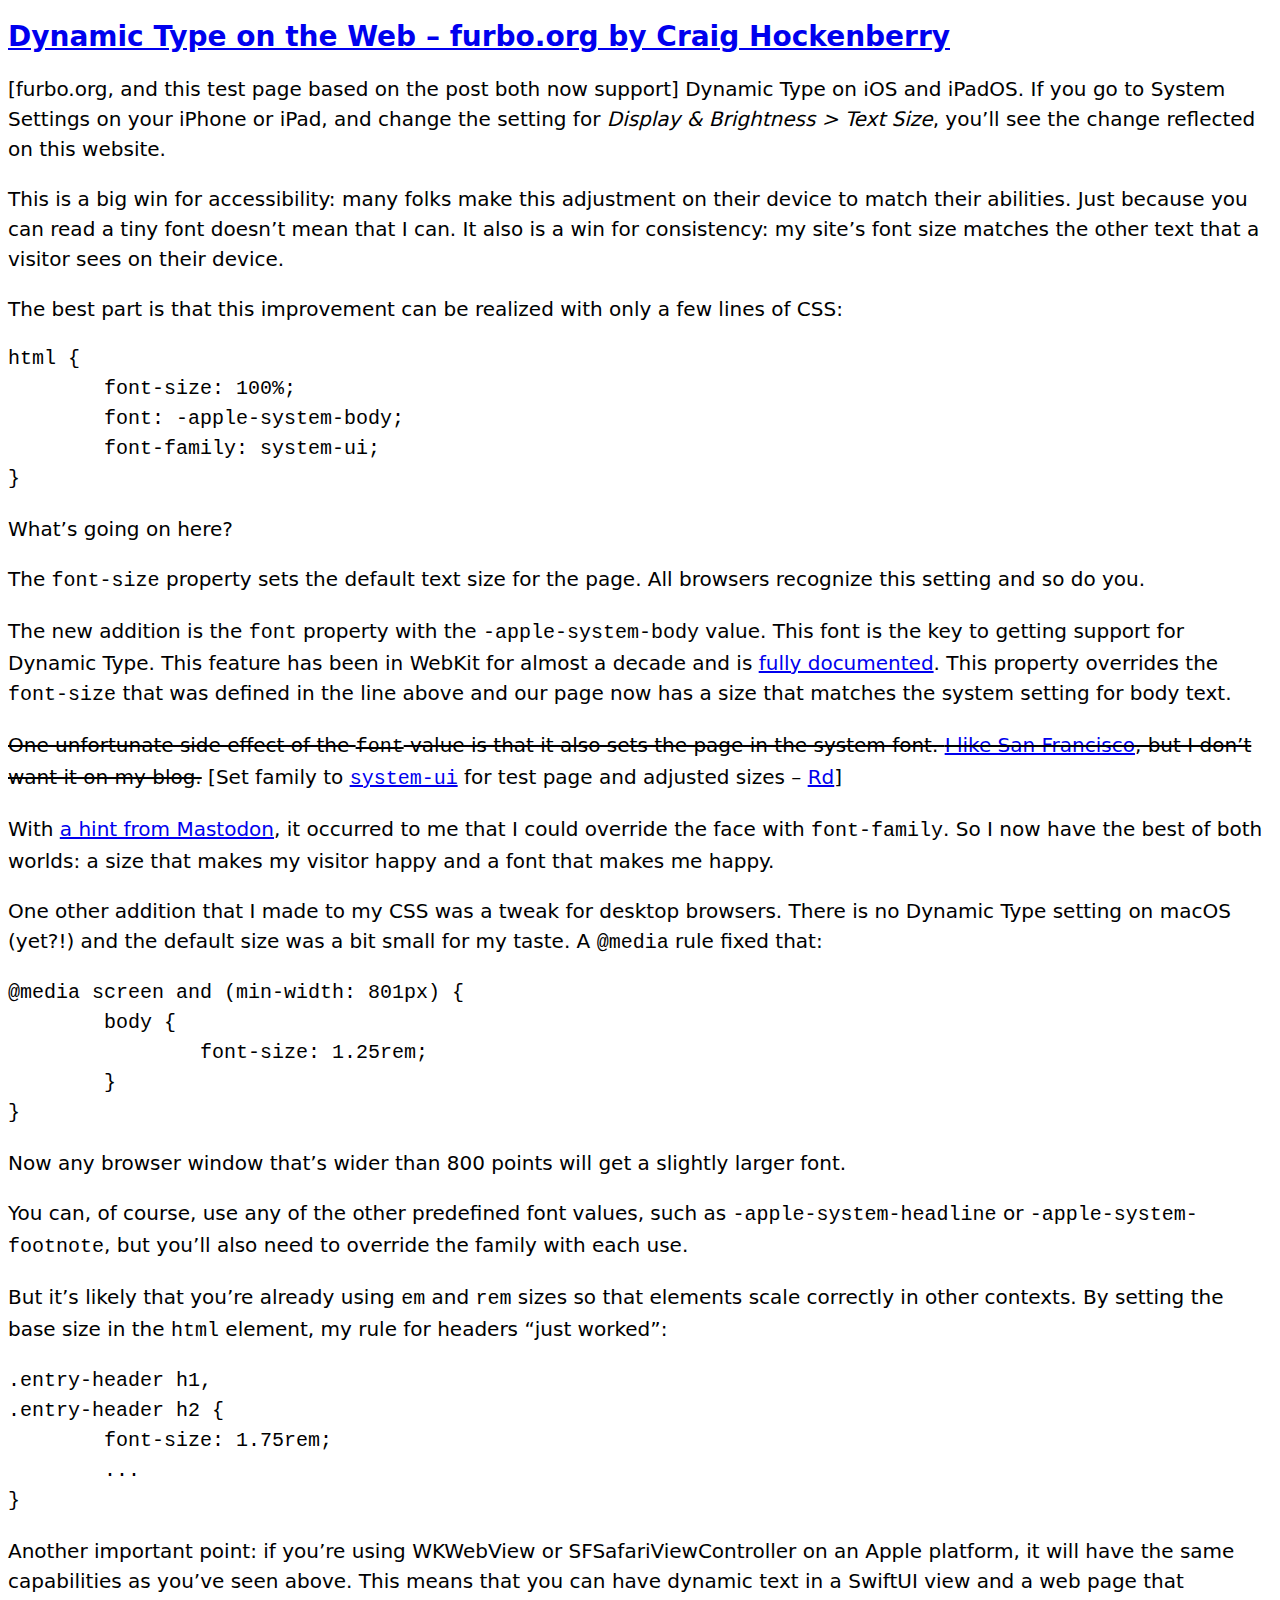
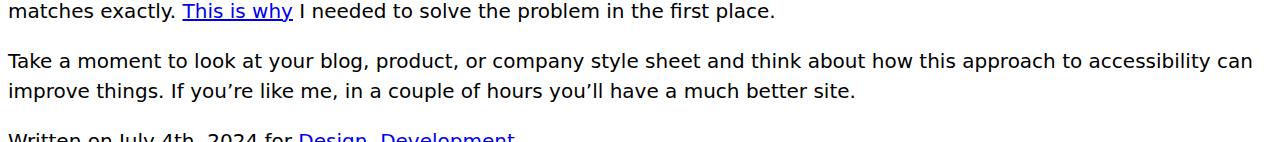
==== index.html @ a7248f32 "init" ====
<!doctype html><html lang="en"><head><meta charset="utf-8">
	<title></title>
	<meta name="viewport" content="width=device-width, initial-scale=1.0">
	<!-- 
		this file
		index.html
		pairs with
		apple-system-body-dynamic-type.css
	 --><link rel="stylesheet" type="text/css" href="./apple-system-body-dynamic-type.css">
</head><body>
<main id="main" class="site-main" role="main">

<article class="post type-post status-publish format-standard hentry category-design category-development">

<div class="entry-header">
<h1 class="entry-title"><a href="https://furbo.org/2024/07/04/dynamic-type-on-the-web/">Dynamic Type on the Web – furbo.org by Craig Hockenberry</a></h1>
</div><!-- .entry-header -->

<div class="entry-content">

<p>[furbo.org, and this test page based on the post both now support] Dynamic Type on iOS and iPadOS. If you go to System Settings on your iPhone or iPad, and change the setting for <em>Display &amp; Brightness &gt; Text Size</em>, you’ll see the change reflected on this website.</p>

<p>This is a big win for accessibility: many folks make this adjustment on their device to match their abilities. Just because you can read a tiny font doesn’t mean that I can. It also is a win for consistency: my site’s font size matches the other text that a visitor sees on their device.</p>

<p>The best part is that this improvement can be realized with only a few lines of CSS:</p>

<pre class="wp-block-preformatted">html {
	font-size: 100%;
	font: -apple-system-body;
	font-family: system-ui;
}</pre>

<p>What’s going on here?</p>

<p>The <code>font-size</code> property sets the default text size for the page. All browsers recognize this setting and so do you.</p>

<p>The new addition is the <code>font</code> property with the <code>-apple-system-body</code> value. This font is the key to getting support for Dynamic Type. This feature has been in WebKit for almost a decade and is <a href="https://webkit.org/blog/3709/using-the-system-font-in-web-content/">fully documented</a>. This property overrides the <code>font-size</code> that was defined in the line above and our page now has a size that matches the system setting for body text.</p>

<p><s>One unfortunate side effect of the <code>font</code> value is that it also sets the page in the system font. <a href="https://furbo.org/2018/03/28/system-fonts-in-css/">I like San Francisco</a>, but I don’t want it on my blog.</s> [Set family to <code><a href="https://developer.mozilla.org/en-US/docs/Web/CSS/font-family#system-ui">system-ui</a></code> for test page and adjusted sizes – <a href="https://rdela.com">Rd</a>]</p>

<p>With <a href="https://mastodon.social/@josephduffy/112724880007396459">a hint from Mastodon</a>, it occurred to me that I could override the face with <code>font-family</code>. So I now have the best of both worlds: a size that makes my visitor happy and a font that makes me happy.</p>

<p>One other addition that I made to my CSS was a tweak for desktop browsers. There is no Dynamic Type setting on macOS (yet?!) and the default size was a bit small for my taste. A <code>@media</code> rule fixed that:</p>

<pre class="wp-block-preformatted">@media screen and (min-width: 801px) {
	body {
		font-size: 1.25rem;
	}
}</pre>

<p>Now any browser window that’s wider than 800 points will get a slightly larger font.</p>

<p>You can, of course, use any of the other predefined font values, such as <code>-apple-system-headline</code> or <code>-apple-system-footnote</code>, but you’ll also need to override the family with each use.</p>

<p>But it’s likely that you’re already using <code>em</code> and <code>rem</code> sizes so that elements scale correctly in other contexts. By setting the base size in the <code>html</code> element, my rule for headers “just worked”:</p>

<pre class="wp-block-preformatted">.entry-header h1,
.entry-header h2 {
	font-size: 1.75rem;
	...
}</pre>

<p>Another important point: if you’re using WKWebView or SFSafariViewController on an Apple platform, it will have the same capabilities as you’ve seen above. This means that you can have dynamic text in a SwiftUI view and a web page that matches exactly. <a href="https://www.kickstarter.com/projects/iconfactory/project-tapestry">This is why</a> I needed to solve the problem in the first place.</p>

<p>Take a moment to look at your blog, product, or company style sheet and think about how this approach to accessibility can improve things. If you’re like me, in a couple of hours you’ll have a much better site.</p>
</div><!-- .entry-content -->

<div class="entry-footer">
Written on July 4th, 2024	for <a href="https://furbo.org/category/design/" rel="category tag">Design</a>, <a href="https://furbo.org/category/development/" rel="category tag">Development</a>
</div><!-- .entry-footer -->

</article>

</main>
</body></html>
---- apple-system-body-dynamic-type.css ----
/*
apple-system-body-dynamic-type.css
https://furbo.org/2024/07/04/dynamic-type-on-the-web/
*/
html {
	font-size: 100%;
	font: -apple-system-body;
	font-family: system-ui;
	line-height: 1.5;
}

.entry-header h1,
.entry-header h2 {
	font-size: 1.75rem;
	line-height: 1.25;
}

@media screen and (min-width: 801px) {
	body {
		font-size: 1.25rem;
	}
}
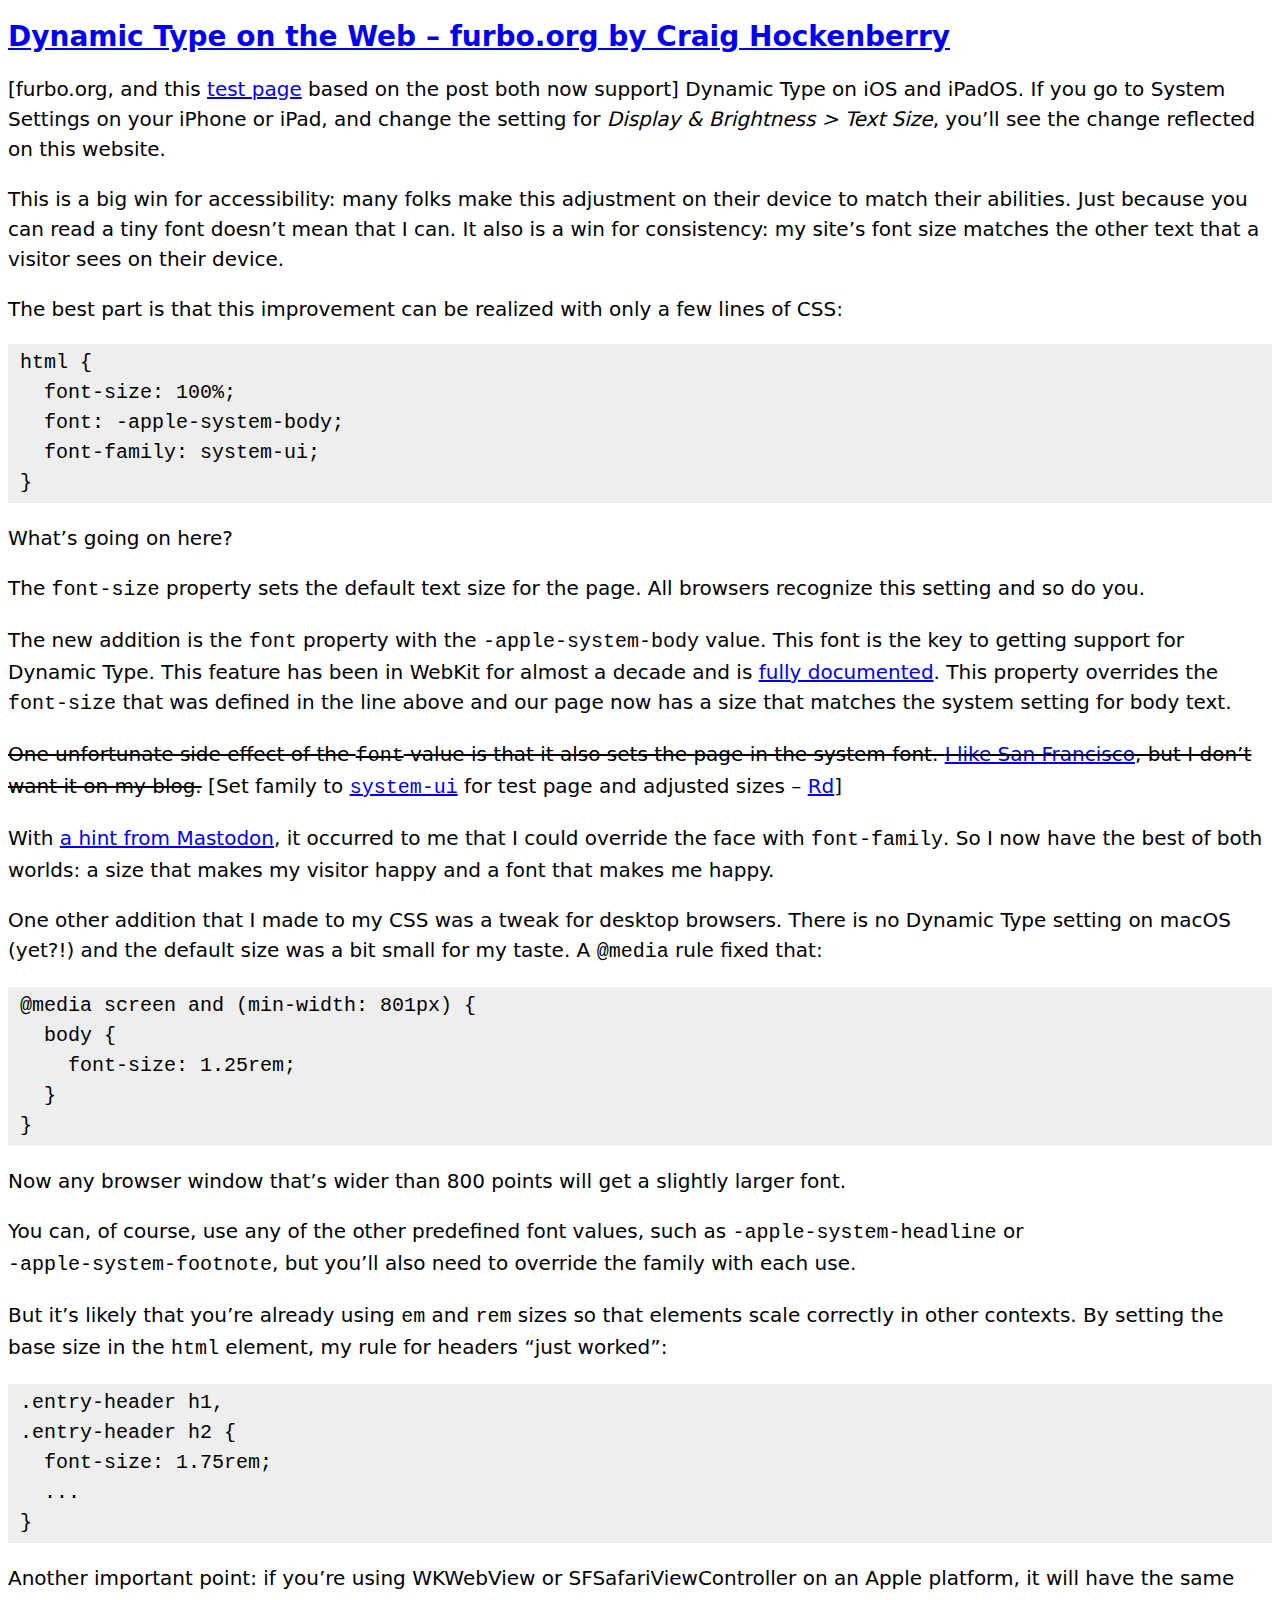
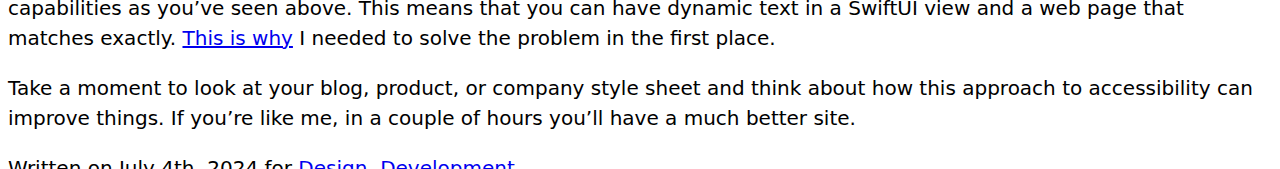
==== commit 5b358f85: "link to repo + add title" ====
--- a/index.html
+++ b/index.html
@@ -1,5 +1,5 @@
 <!doctype html><html lang="en"><head><meta charset="utf-8">
-	<title></title>
+	<title>Dynamic Type on the Web – furbo.org by Craig Hockenberry</title>
 	<meta name="viewport" content="width=device-width, initial-scale=1.0">
 	<!-- 
 		this file
@@ -18,7 +18,7 @@
 
 <div class="entry-content">
 
-<p>[furbo.org, and this test page based on the post both now support] Dynamic Type on iOS and iPadOS. If you go to System Settings on your iPhone or iPad, and change the setting for <em>Display &amp; Brightness &gt; Text Size</em>, you’ll see the change reflected on this website.</p>
+<p>[furbo.org, and this <a href="https://github.com/rdela/apple-system-body-dynamic-type">test page</a> based on the post both now support] Dynamic Type on iOS and iPadOS. If you go to System Settings on your iPhone or iPad, and change the setting for <em>Display &amp; Brightness &gt; Text Size</em>, you’ll see the change reflected on this website.</p>
 
 <p>This is a big win for accessibility: many folks make this adjustment on their device to match their abilities. Just because you can read a tiny font doesn’t mean that I can. It also is a win for consistency: my site’s font size matches the other text that a visitor sees on their device.</p>
 
--- a/apple-system-body-dynamic-type.css
+++ b/apple-system-body-dynamic-type.css
@@ -7,6 +7,26 @@
 	font: -apple-system-body;
 	font-family: system-ui;
 	line-height: 1.5;
+}
+
+pre,
+code {
+	font-family: 'Monaco',monospace;
+	hyphens: none;
+	line-height: 1.5;
+	overflow-wrap: break-word;
+	tab-size: 2;
+	text-align: left;
+	white-space: pre;
+	word-break: break-word;
+	word-spacing: normal;
+}
+
+pre {
+	background-color: #eee;
+	margin: .90625rem 0 1.25rem;
+	overflow: auto;
+	padding: .25rem .75rem .3125rem;
 }
 
 .entry-header h1,
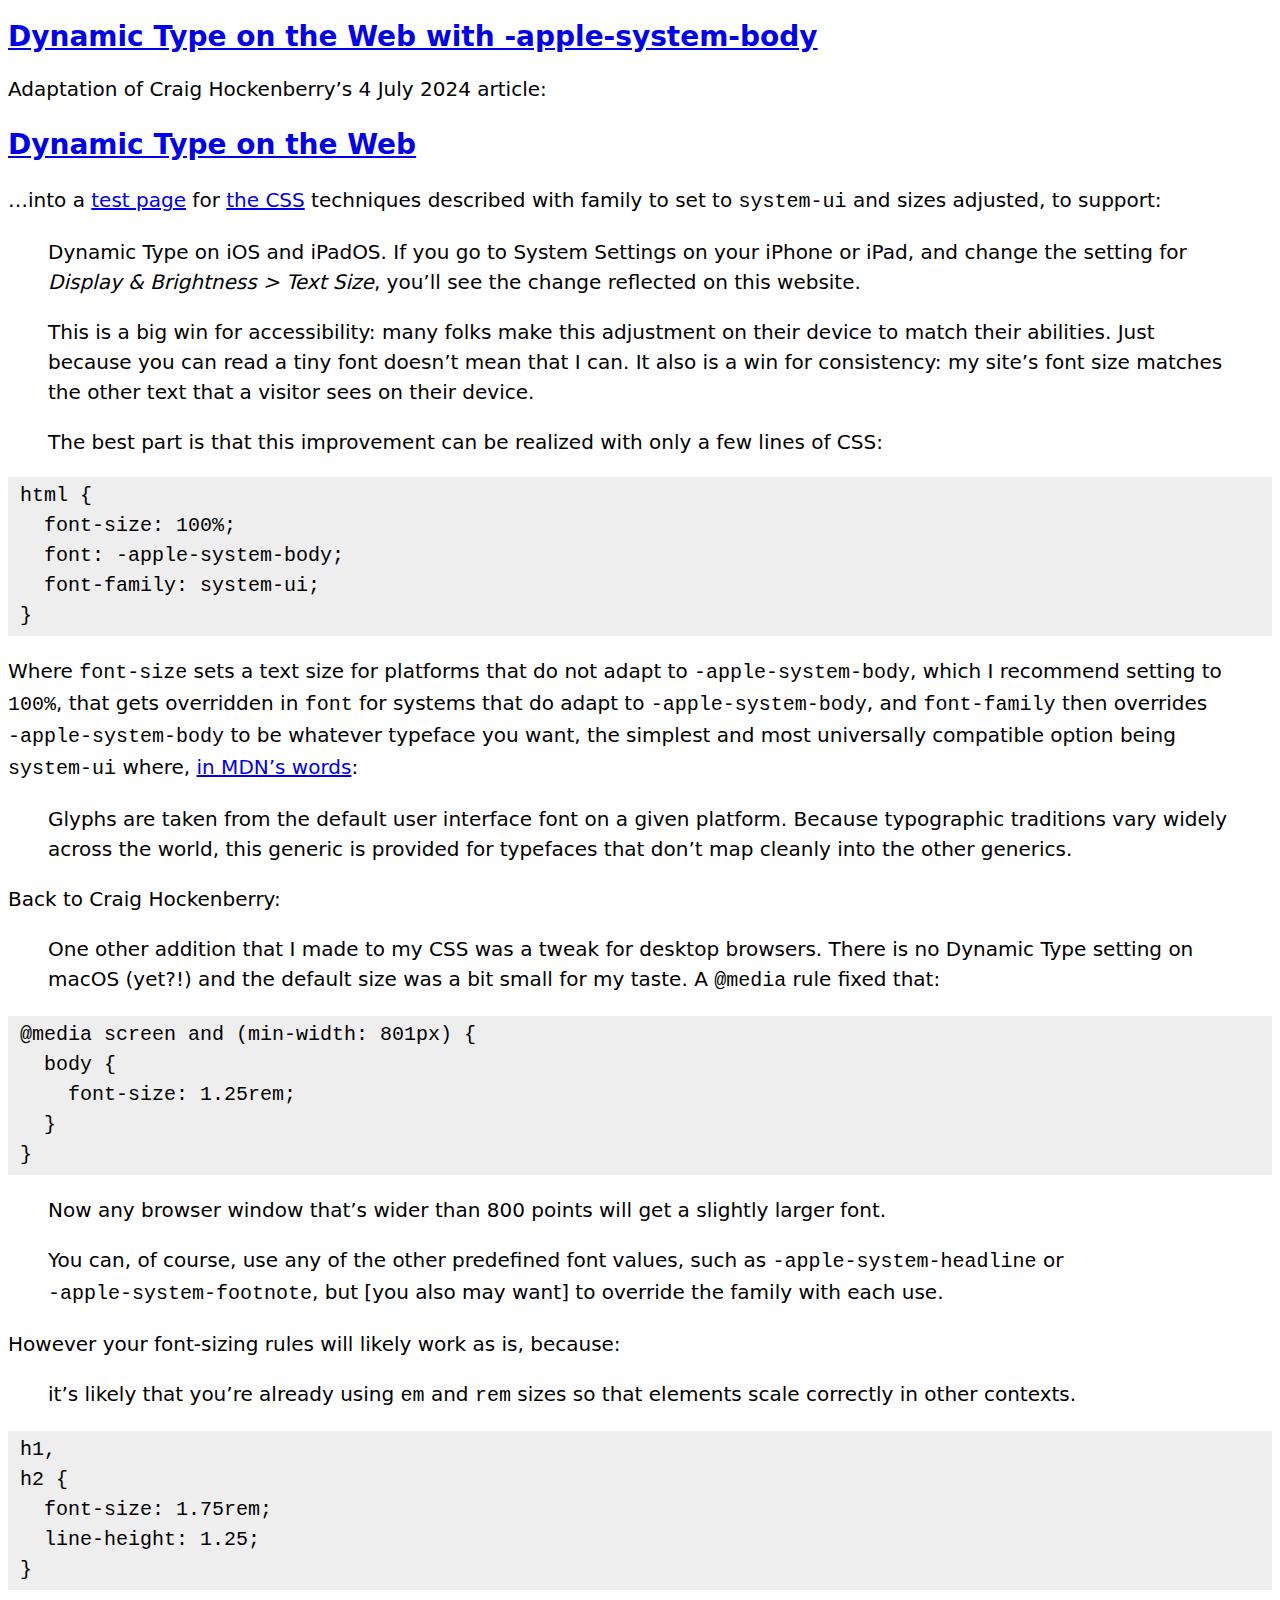
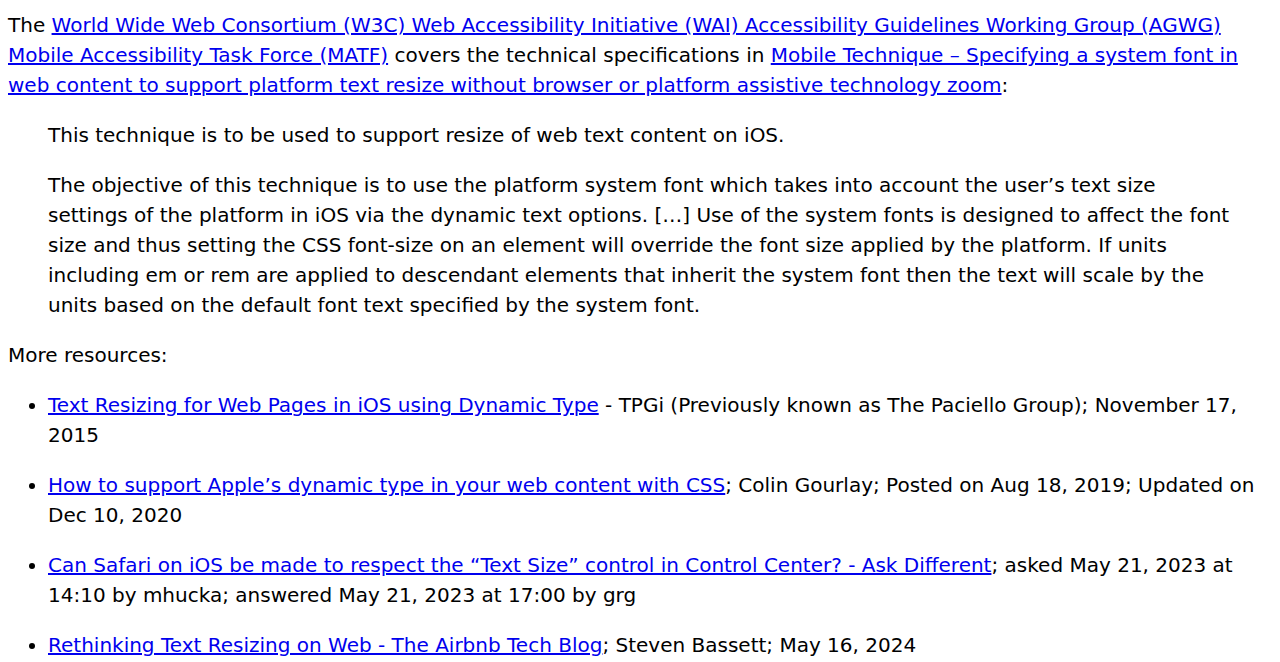
==== commit 377829f9: "missed quote" ====
--- a/index.html
+++ b/index.html
@@ -8,66 +8,75 @@
 		apple-system-body-dynamic-type.css
 	 --><link rel="stylesheet" type="text/css" href="./apple-system-body-dynamic-type.css">
 </head><body>
-<main id="main" class="site-main" role="main">
+<main id="main" role="main">
 
-<article class="post type-post status-publish format-standard hentry category-design category-development">
+<article class="post hentry">
 
-<div class="entry-header">
-<h1 class="entry-title"><a href="https://furbo.org/2024/07/04/dynamic-type-on-the-web/">Dynamic Type on the Web – furbo.org by Craig Hockenberry</a></h1>
-</div><!-- .entry-header -->
+<h1 id="dynamic-type-on-the-web-with--apple-system-body"><a href="https://github.com/rdela/apple-system-body-dynamic-type">Dynamic Type on the Web with -apple-system-body</a></h1>
 
-<div class="entry-content">
+<p>Adaptation of Craig Hockenberry’s 4 July 2024 article:</p>
 
-<p>[furbo.org, and this <a href="https://github.com/rdela/apple-system-body-dynamic-type">test page</a> based on the post both now support] Dynamic Type on iOS and iPadOS. If you go to System Settings on your iPhone or iPad, and change the setting for <em>Display &amp; Brightness &gt; Text Size</em>, you’ll see the change reflected on this website.</p>
+<h2 id="dynamic-type-on-the-web"><a href="https://furbo.org/2024/07/04/dynamic-type-on-the-web/">Dynamic Type on the Web</a></h2>
+
+<p>…into a <a href="https://dynamictype.netlify.app/">test page</a> for <a href="./apple-system-body-dynamic-type.css">the CSS</a> techniques described with family to set to <code>system-ui</code> and sizes adjusted, to support:</p>
+
+<blockquote><p>Dynamic Type on iOS and iPadOS. If you go to System Settings on your iPhone or iPad, and change the setting for <em>Display &amp; Brightness &gt; Text Size</em>, you’ll see the change reflected on this website.</p>
 
 <p>This is a big win for accessibility: many folks make this adjustment on their device to match their abilities. Just because you can read a tiny font doesn’t mean that I can. It also is a win for consistency: my site’s font size matches the other text that a visitor sees on their device.</p>
 
-<p>The best part is that this improvement can be realized with only a few lines of CSS:</p>
+<p>The best part is that this improvement can be realized with only a few lines of CSS:</p></blockquote>
 
-<pre class="wp-block-preformatted">html {
+<pre><code class="css">html {
 	font-size: 100%;
 	font: -apple-system-body;
 	font-family: system-ui;
-}</pre>
+}</code></pre>
 
-<p>What’s going on here?</p>
 
-<p>The <code>font-size</code> property sets the default text size for the page. All browsers recognize this setting and so do you.</p>
+<p>Where <code>font-size</code> sets a text size for platforms that do not adapt to <code>-apple-system-body</code>, which I recommend setting to <code>100%</code>, that gets overridden in <code>font</code> for systems that do adapt to <code>-apple-system-body</code>, and <code>font-family</code> then overrides <code>-apple-system-body</code> to be whatever typeface you want, the simplest and most universally compatible option being <code>system-ui</code> where, <a href="https://developer.mozilla.org/en-US/docs/Web/CSS/font-family#system-ui">in MDN’s words</a>:</p>
 
-<p>The new addition is the <code>font</code> property with the <code>-apple-system-body</code> value. This font is the key to getting support for Dynamic Type. This feature has been in WebKit for almost a decade and is <a href="https://webkit.org/blog/3709/using-the-system-font-in-web-content/">fully documented</a>. This property overrides the <code>font-size</code> that was defined in the line above and our page now has a size that matches the system setting for body text.</p>
+<blockquote><p>Glyphs are taken from the default user interface font on a given platform. Because typographic traditions vary widely across the world, this generic is provided for typefaces that don&rsquo;t map cleanly into the other generics.</p></blockquote>
 
-<p><s>One unfortunate side effect of the <code>font</code> value is that it also sets the page in the system font. <a href="https://furbo.org/2018/03/28/system-fonts-in-css/">I like San Francisco</a>, but I don’t want it on my blog.</s> [Set family to <code><a href="https://developer.mozilla.org/en-US/docs/Web/CSS/font-family#system-ui">system-ui</a></code> for test page and adjusted sizes – <a href="https://rdela.com">Rd</a>]</p>
+<p>Back to Craig Hockenberry:</p>
 
-<p>With <a href="https://mastodon.social/@josephduffy/112724880007396459">a hint from Mastodon</a>, it occurred to me that I could override the face with <code>font-family</code>. So I now have the best of both worlds: a size that makes my visitor happy and a font that makes me happy.</p>
+<blockquote><p>One other addition that I made to my CSS was a tweak for desktop browsers. There is no Dynamic Type setting on macOS (yet?!) and the default size was a bit small for my taste. A <code>@media</code> rule fixed that:</p></blockquote>
 
-<p>One other addition that I made to my CSS was a tweak for desktop browsers. There is no Dynamic Type setting on macOS (yet?!) and the default size was a bit small for my taste. A <code>@media</code> rule fixed that:</p>
-
-<pre class="wp-block-preformatted">@media screen and (min-width: 801px) {
+<pre><code class="css">@media screen and (min-width: 801px) {
 	body {
 		font-size: 1.25rem;
 	}
-}</pre>
+}</code></pre>
 
-<p>Now any browser window that’s wider than 800 points will get a slightly larger font.</p>
 
-<p>You can, of course, use any of the other predefined font values, such as <code>-apple-system-headline</code> or <code>-apple-system-footnote</code>, but you’ll also need to override the family with each use.</p>
+<blockquote><p>Now any browser window that’s wider than 800 points will get a slightly larger font.</p>
 
-<p>But it’s likely that you’re already using <code>em</code> and <code>rem</code> sizes so that elements scale correctly in other contexts. By setting the base size in the <code>html</code> element, my rule for headers “just worked”:</p>
+<p>You can, of course, use any of the other predefined font values, such as <code>-apple-system-headline</code> or <code>-apple-system-footnote</code>, but [you also may want] to override the family with each use.</p></blockquote>
 
-<pre class="wp-block-preformatted">.entry-header h1,
-.entry-header h2 {
+<p>However your font-sizing rules will likely work as is, because:</p>
+
+<blockquote><p>it’s likely that you’re already using <code>em</code> and <code>rem</code> sizes so that elements scale correctly in other contexts.</p></blockquote>
+
+<pre><code class="css">h1,
+h2 {
 	font-size: 1.75rem;
-	...
-}</pre>
+	line-height: 1.25;
+}</code></pre>
 
-<p>Another important point: if you’re using WKWebView or SFSafariViewController on an Apple platform, it will have the same capabilities as you’ve seen above. This means that you can have dynamic text in a SwiftUI view and a web page that matches exactly. <a href="https://www.kickstarter.com/projects/iconfactory/project-tapestry">This is why</a> I needed to solve the problem in the first place.</p>
 
-<p>Take a moment to look at your blog, product, or company style sheet and think about how this approach to accessibility can improve things. If you’re like me, in a couple of hours you’ll have a much better site.</p>
-</div><!-- .entry-content -->
+<p>The <a href="https://www.w3.org/WAI/about/groups/task-forces/matf/">World Wide Web Consortium (W3C) Web Accessibility Initiative (WAI) Accessibility Guidelines Working Group (AGWG) Mobile Accessibility Task Force (MATF)</a> covers the technical specifications in <a href="https://www.w3.org/WAI/GL/mobile-a11y-tf/wiki/Specifying_a_system_font_in_web_content_to_support_platform_text_resize_without_browser_or_platform_assistive_technology_zoom.#User_Agent_and_Assistive_Technology_Support_Notes">Mobile Technique – Specifying a system font in web content to support platform text resize without browser or platform assistive technology zoom</a>:</p>
 
-<div class="entry-footer">
-Written on July 4th, 2024	for <a href="https://furbo.org/category/design/" rel="category tag">Design</a>, <a href="https://furbo.org/category/development/" rel="category tag">Development</a>
-</div><!-- .entry-footer -->
+<blockquote><p>This technique is to be used to support resize of web text content on iOS.</p>
+
+<p>The objective of this technique is to use the platform system font which takes into account the user’s text size settings of the platform in iOS via the dynamic text options. […] Use of the system fonts is designed to affect the font size and thus setting the CSS font-size on an element will override the font size applied by the platform. If units including em or rem are applied to descendant elements that inherit the system font then the text will scale by the units based on the default font text specified by the system font.</p></blockquote>
+
+<p>More resources:</p>
+
+<ul>
+<li><p><a href="https://www.tpgi.com/text-resizing-web-pages-ios-using-dynamic-type/">Text Resizing for Web Pages in iOS using Dynamic Type</a> - TPGi (Previously known as The Paciello Group); November 17, 2015</p></li>
+<li><p><a href="https://dev.to/colingourlay/how-to-support-apple-s-dynamic-text-in-your-web-content-with-css-40c0">How to support Apple&rsquo;s dynamic type in your web content with CSS</a>; Colin Gourlay; Posted on Aug 18, 2019; Updated on Dec 10, 2020</p></li>
+<li><p><a href="https://apple.stackexchange.com/questions/460132/can-safari-on-ios-be-made-to-respect-the-text-size-control-in-control-center">Can Safari on iOS be made to respect the “Text Size” control in Control Center? - Ask Different</a>; asked May 21, 2023 at 14:10 by mhucka; answered May 21, 2023 at 17:00 by grg</p></li>
+<li><p><a href="https://medium.com/airbnb-engineering/rethinking-text-resizing-on-web-1047b12d2881">Rethinking Text Resizing on Web - The Airbnb Tech Blog</a>; Steven Bassett; May 16, 2024</p></li>
+</ul>
 
 </article>
 
--- a/apple-system-body-dynamic-type.css
+++ b/apple-system-body-dynamic-type.css
@@ -1,5 +1,7 @@
 /*
 apple-system-body-dynamic-type.css
+https://github.com/rdela/apple-system-body-dynamic-type
+inspired by
 https://furbo.org/2024/07/04/dynamic-type-on-the-web/
 */
 html {
@@ -7,6 +9,18 @@
 	font: -apple-system-body;
 	font-family: system-ui;
 	line-height: 1.5;
+}
+
+@media screen and (min-width: 801px) {
+	body {
+		font-size: 1.25rem;
+	}
+}
+
+h1,
+h2 {
+	font-size: 1.75rem;
+	line-height: 1.25;
 }
 
 pre,
@@ -28,15 +42,3 @@
 	overflow: auto;
 	padding: .25rem .75rem .3125rem;
 }
-
-.entry-header h1,
-.entry-header h2 {
-	font-size: 1.75rem;
-	line-height: 1.25;
-}
-
-@media screen and (min-width: 801px) {
-	body {
-		font-size: 1.25rem;
-	}
-}
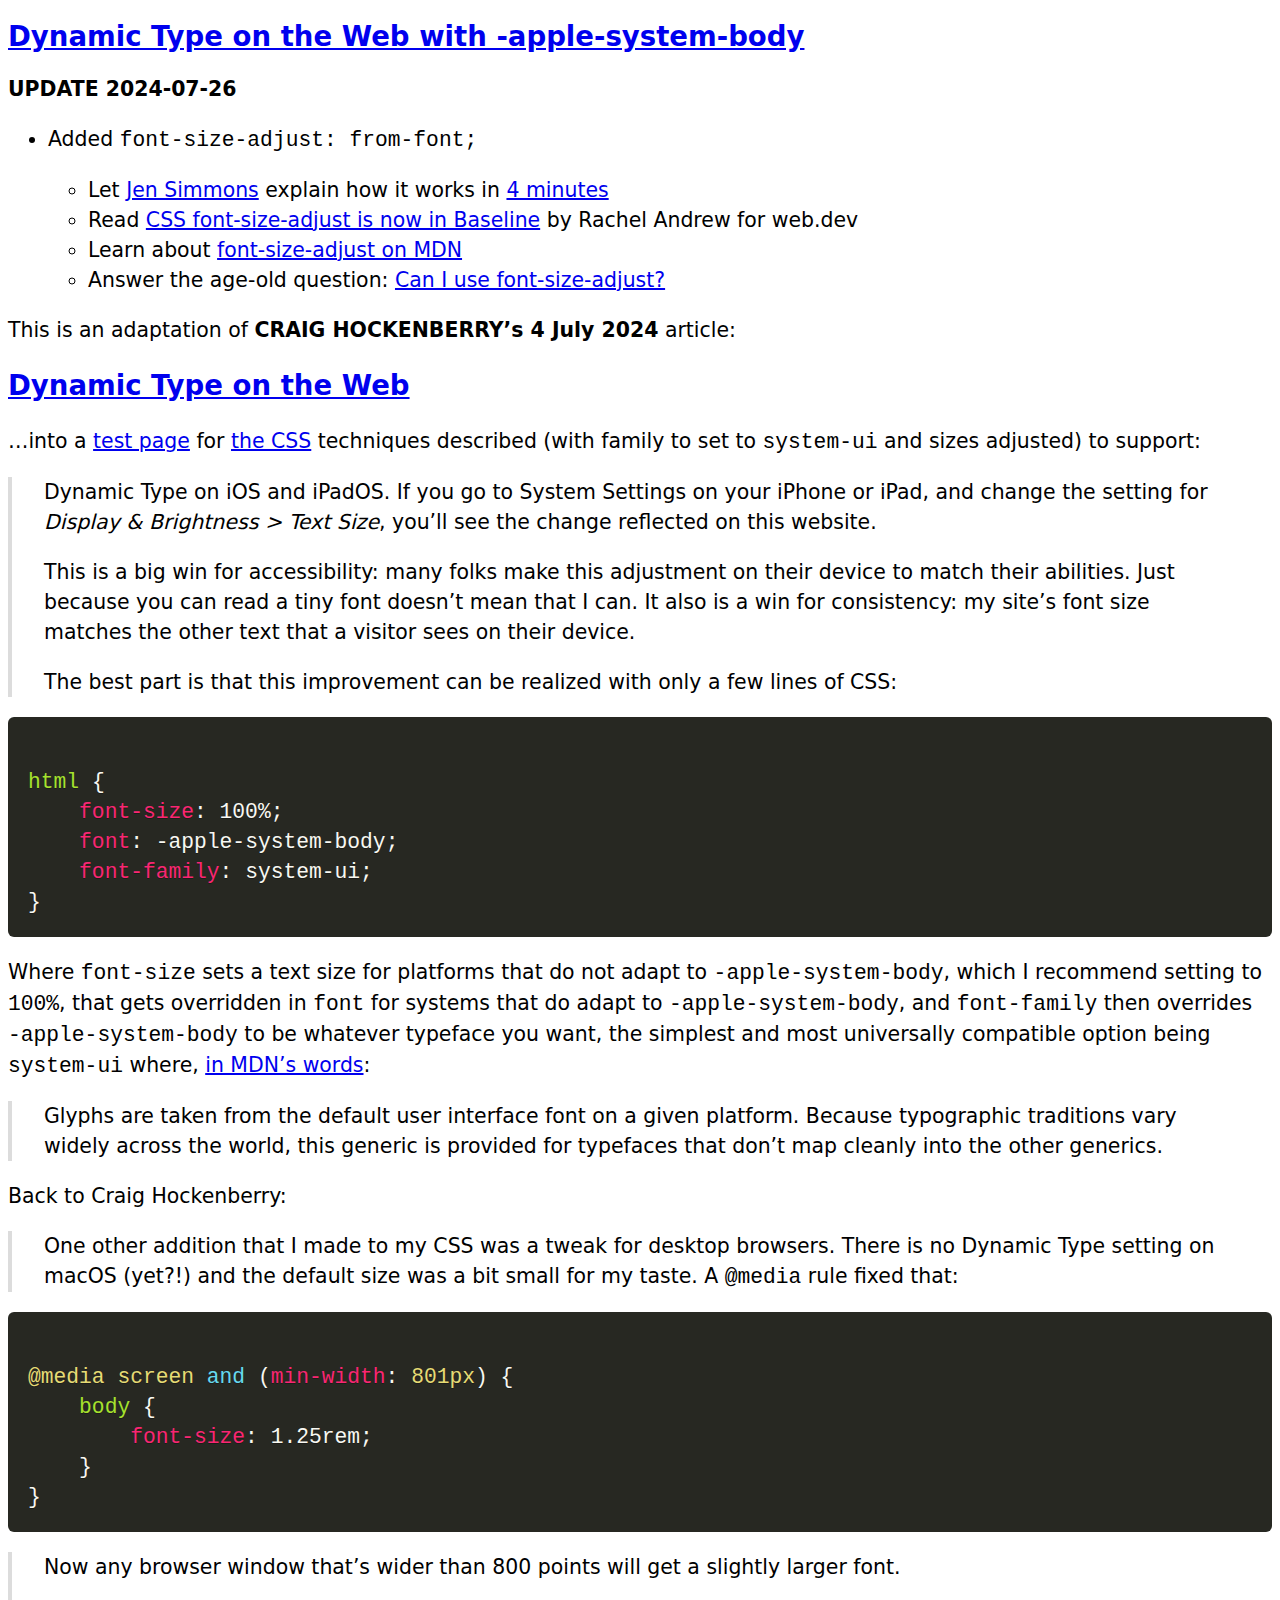
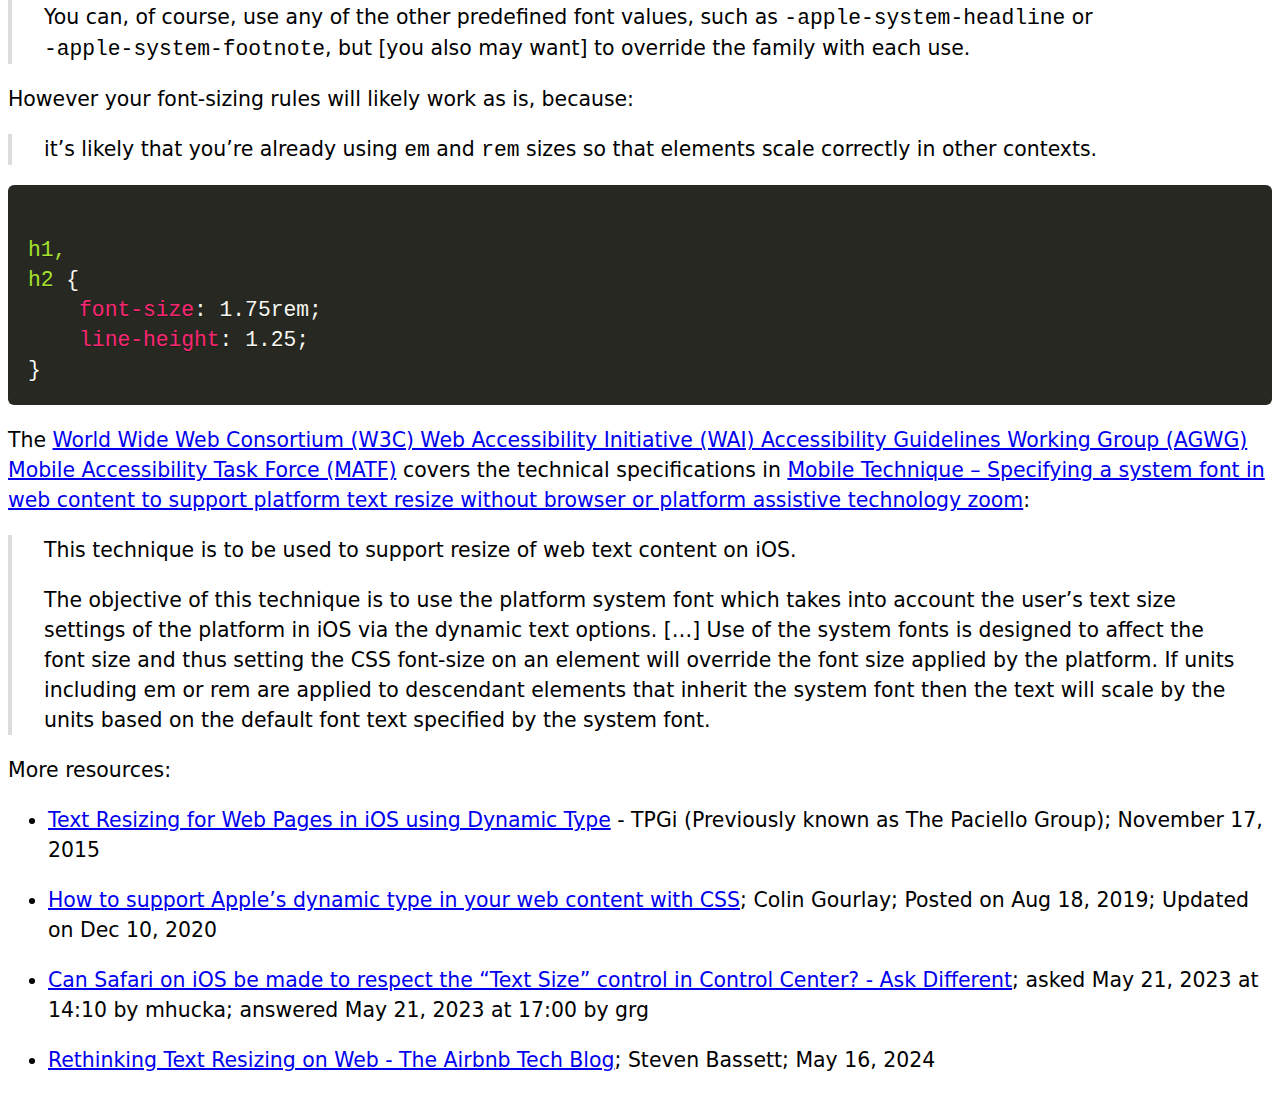
==== commit 2877f0fb: "add font-size-adjust docs and prism css syntax highlighting" ====
--- a/index.html
+++ b/index.html
@@ -7,6 +7,7 @@
 		pairs with
 		apple-system-body-dynamic-type.css
 	 --><link rel="stylesheet" type="text/css" href="./apple-system-body-dynamic-type.css">
+	<link href="./prism.css" rel="stylesheet" />
 </head><body>
 <main id="main" role="main">
 
@@ -14,11 +15,26 @@
 
 <h1 id="dynamic-type-on-the-web-with--apple-system-body"><a href="https://github.com/rdela/apple-system-body-dynamic-type">Dynamic Type on the Web with -apple-system-body</a></h1>
 
-<p>Adaptation of Craig Hockenberry’s 4 July 2024 article:</p>
+<p><strong>UPDATE 2024-07-26</strong></p>
+
+<ul>
+<li><p>Added <code>font-size-adjust: from-font;</code></p>
+
+<ul>
+<li>Let <a href="https://front-end.social/@jensimmons/112842454415587676">Jen Simmons</a> explain how it works in <a href="https://youtu.be/uadAfE6cAoM?t=1338">4 minutes</a></li>
+<li>Read <a href="https://web.dev/blog/font-size-adjust">CSS font-size-adjust is now in Baseline</a> by Rachel Andrew for web.dev</li>
+<li>Learn about <a href="https://developer.mozilla.org/en-US/docs/Web/CSS/font-size-adjust">font-size-adjust on MDN</a></li>
+<li>Answer the age-old question: <a href="https://caniuse.com/font-size-adjust">Can I use font-size-adjust?</a></li>
+</ul>
+</li>
+</ul>
+
+
+<p>This is an adaptation of <strong>CRAIG HOCKENBERRY’s 4 July 2024</strong> article:</p>
 
 <h2 id="dynamic-type-on-the-web"><a href="https://furbo.org/2024/07/04/dynamic-type-on-the-web/">Dynamic Type on the Web</a></h2>
 
-<p>…into a <a href="https://dynamictype.netlify.app/">test page</a> for <a href="./apple-system-body-dynamic-type.css">the CSS</a> techniques described with family to set to <code>system-ui</code> and sizes adjusted, to support:</p>
+<p>…into a <a href="https://dynamictype.netlify.app/">test page</a> for <a href="./apple-system-body-dynamic-type.css">the CSS</a> techniques described (with family to set to <code>system-ui</code> and sizes adjusted) to support:</p>
 
 <blockquote><p>Dynamic Type on iOS and iPadOS. If you go to System Settings on your iPhone or iPad, and change the setting for <em>Display &amp; Brightness &gt; Text Size</em>, you’ll see the change reflected on this website.</p>
 
@@ -26,12 +42,13 @@
 
 <p>The best part is that this improvement can be realized with only a few lines of CSS:</p></blockquote>
 
-<pre><code class="css">html {
-	font-size: 100%;
-	font: -apple-system-body;
-	font-family: system-ui;
-}</code></pre>
-
+<pre><code class="language-css">
+html {
+    font-size: 100%;
+    font: -apple-system-body;
+    font-family: system-ui;
+}
+</code></pre>
 
 <p>Where <code>font-size</code> sets a text size for platforms that do not adapt to <code>-apple-system-body</code>, which I recommend setting to <code>100%</code>, that gets overridden in <code>font</code> for systems that do adapt to <code>-apple-system-body</code>, and <code>font-family</code> then overrides <code>-apple-system-body</code> to be whatever typeface you want, the simplest and most universally compatible option being <code>system-ui</code> where, <a href="https://developer.mozilla.org/en-US/docs/Web/CSS/font-family#system-ui">in MDN’s words</a>:</p>
 
@@ -41,12 +58,13 @@
 
 <blockquote><p>One other addition that I made to my CSS was a tweak for desktop browsers. There is no Dynamic Type setting on macOS (yet?!) and the default size was a bit small for my taste. A <code>@media</code> rule fixed that:</p></blockquote>
 
-<pre><code class="css">@media screen and (min-width: 801px) {
-	body {
-		font-size: 1.25rem;
-	}
-}</code></pre>
-
+<pre><code class="language-css">
+@media screen and (min-width: 801px) {
+    body {
+        font-size: 1.25rem;
+    }
+}
+</code></pre>
 
 <blockquote><p>Now any browser window that’s wider than 800 points will get a slightly larger font.</p>
 
@@ -56,12 +74,13 @@
 
 <blockquote><p>it’s likely that you’re already using <code>em</code> and <code>rem</code> sizes so that elements scale correctly in other contexts.</p></blockquote>
 
-<pre><code class="css">h1,
+<pre><code class="language-css">
+h1,
 h2 {
-	font-size: 1.75rem;
-	line-height: 1.25;
-}</code></pre>
-
+    font-size: 1.75rem;
+    line-height: 1.25;
+}
+</code></pre>
 
 <p>The <a href="https://www.w3.org/WAI/about/groups/task-forces/matf/">World Wide Web Consortium (W3C) Web Accessibility Initiative (WAI) Accessibility Guidelines Working Group (AGWG) Mobile Accessibility Task Force (MATF)</a> covers the technical specifications in <a href="https://www.w3.org/WAI/GL/mobile-a11y-tf/wiki/Specifying_a_system_font_in_web_content_to_support_platform_text_resize_without_browser_or_platform_assistive_technology_zoom.#User_Agent_and_Assistive_Technology_Support_Notes">Mobile Technique – Specifying a system font in web content to support platform text resize without browser or platform assistive technology zoom</a>:</p>
 
@@ -81,4 +100,5 @@
 </article>
 
 </main>
+<script src="./prism.js"></script>
 </body></html>
--- a/apple-system-body-dynamic-type.css
+++ b/apple-system-body-dynamic-type.css
@@ -3,11 +3,14 @@
 https://github.com/rdela/apple-system-body-dynamic-type
 inspired by
 https://furbo.org/2024/07/04/dynamic-type-on-the-web/
+font-size-adjust
+https://front-end.social/@jensimmons/112842454415587676
 */
 html {
 	font-size: 100%;
 	font: -apple-system-body;
 	font-family: system-ui;
+	font-size-adjust: from-font;
 	line-height: 1.5;
 }
 
@@ -42,3 +45,9 @@
 	overflow: auto;
 	padding: .25rem .75rem .3125rem;
 }
+
+blockquote {
+	border-inline-start: solid 4px gainsboro;
+	margin-inline: 0 2rem;
+	padding-inline-start: 2rem;
+}
--- a/prism.css
+++ b/prism.css
@@ -0,0 +1,3 @@
+/* PrismJS 1.29.0
+https://prismjs.com/download.html#themes=prism-okaidia&languages=css */
+code[class*=language-],pre[class*=language-]{color:#f8f8f2;background:0 0;text-shadow:0 1px rgba(0,0,0,.3);font-family:Consolas,Monaco,'Andale Mono','Ubuntu Mono',monospace;font-size:1em;text-align:left;white-space:pre;word-spacing:normal;word-break:normal;word-wrap:normal;line-height:1.5;-moz-tab-size:4;-o-tab-size:4;tab-size:4;-webkit-hyphens:none;-moz-hyphens:none;-ms-hyphens:none;hyphens:none}pre[class*=language-]{padding:1em;margin:.5em 0;overflow:auto;border-radius:.3em}:not(pre)>code[class*=language-],pre[class*=language-]{background:#272822}:not(pre)>code[class*=language-]{padding:.1em;border-radius:.3em;white-space:normal}.token.cdata,.token.comment,.token.doctype,.token.prolog{color:#8292a2}.token.punctuation{color:#f8f8f2}.token.namespace{opacity:.7}.token.constant,.token.deleted,.token.property,.token.symbol,.token.tag{color:#f92672}.token.boolean,.token.number{color:#ae81ff}.token.attr-name,.token.builtin,.token.char,.token.inserted,.token.selector,.token.string{color:#a6e22e}.language-css .token.string,.style .token.string,.token.entity,.token.operator,.token.url,.token.variable{color:#f8f8f2}.token.atrule,.token.attr-value,.token.class-name,.token.function{color:#e6db74}.token.keyword{color:#66d9ef}.token.important,.token.regex{color:#fd971f}.token.bold,.token.important{font-weight:700}.token.italic{font-style:italic}.token.entity{cursor:help}
